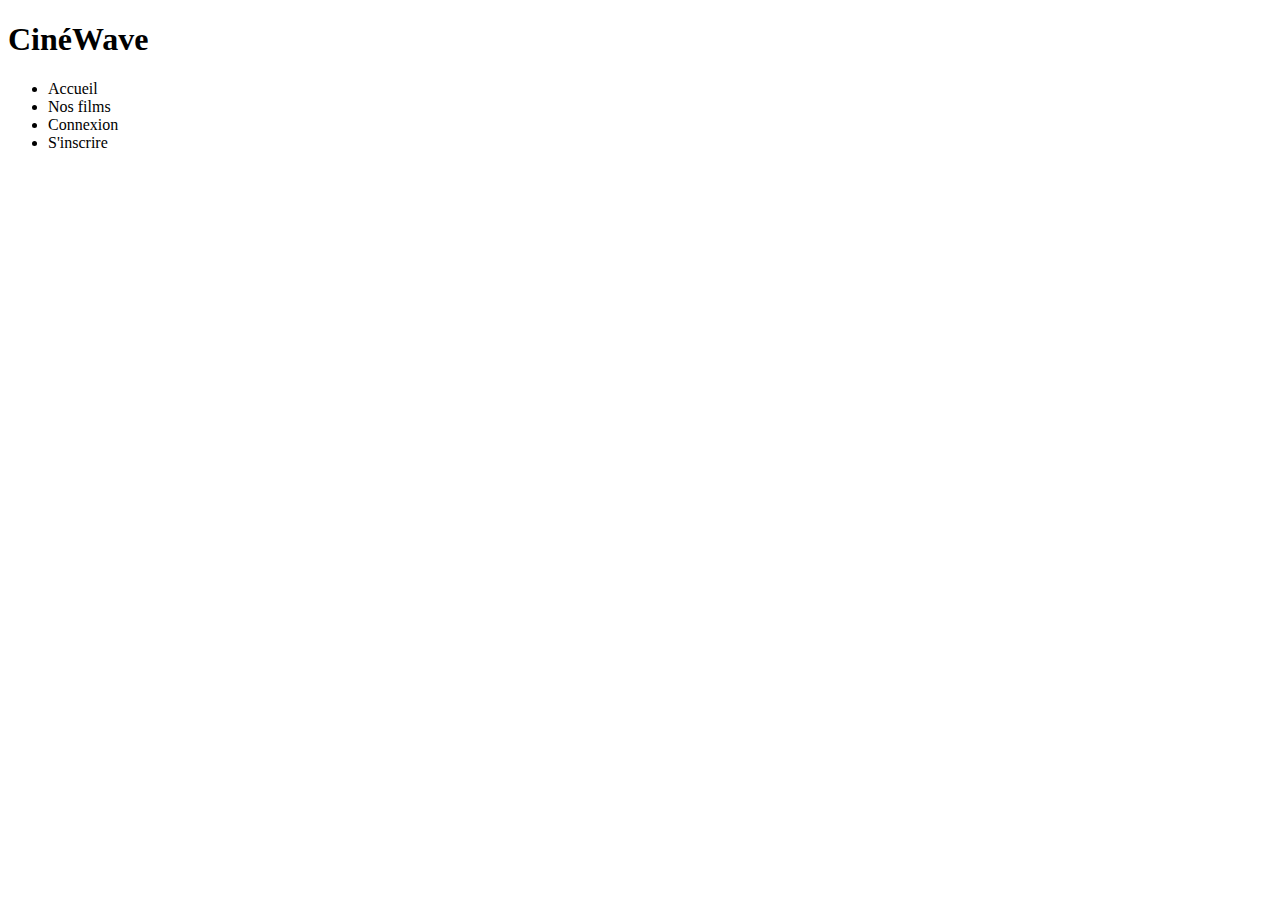
==== all_films.html @ 9b923eaf "first commit" ====
<!DOCTYPE html>
<html lang="en">
<head>
    <meta charset="UTF-8">
    <meta name="viewport" content="width=device-width, initial-scale=1.0">
    <title>home</title>
</head>
<body>
    <header>
        <h1>
            CinéWave
        </h1>
        <nav>
            <ul>
                <li>Accueil</li>
                <li>Nos films</li>
                <li>Connexion</li>
                <li>S'inscrire</li>
            </ul>
        </nav>
    </header>
    <main>
        
    </main>
    
</body>
</html>
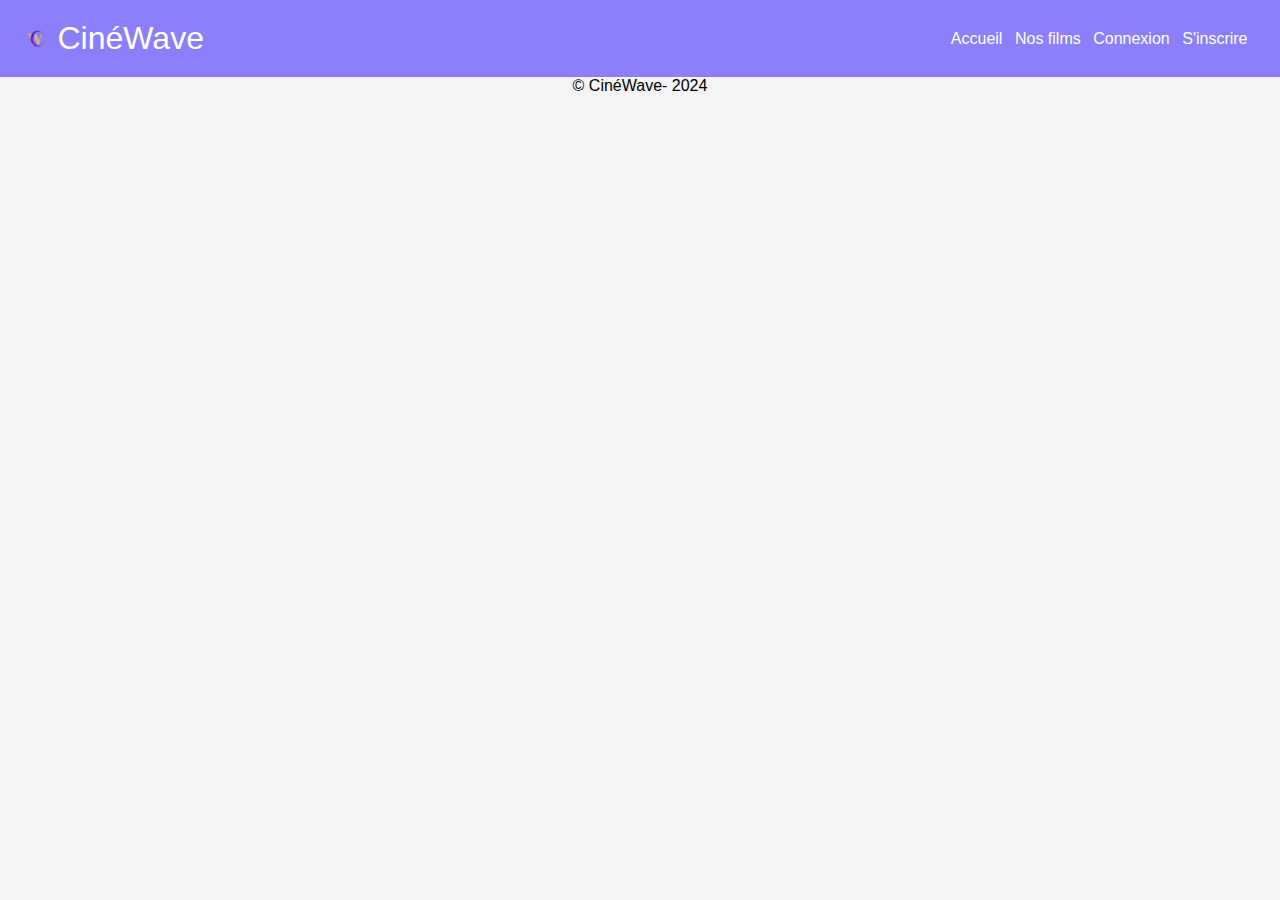
==== commit f863323a: "UP HTML & CSS" ====
--- a/all_films.html
+++ b/all_films.html
@@ -1,27 +1,38 @@
 <!DOCTYPE html>
-<html lang="en">
+<html lang="en,fr">
+
 <head>
     <meta charset="UTF-8">
     <meta name="viewport" content="width=device-width, initial-scale=1.0">
-    <title>home</title>
+    <title>Accueil</title>
+    <link rel="stylesheet" href="./css/main.css">
+    <link rel="shortcut icon" href="favicon.ico" type="image/x-icon">
+    
 </head>
+
 <body>
-    <header>
-        <h1>
-            CinéWave
-        </h1>
-        <nav>
-            <ul>
-                <li>Accueil</li>
-                <li>Nos films</li>
-                <li>Connexion</li>
-                <li>S'inscrire</li>
-            </ul>
-        </nav>
-    </header>
+        <header>
+            <h1>
+                <a href="./index.html"><img src="./asset/cinewave_logo.png" alt="logo cinewave">
+                CinéWave
+            </a>
+            </h1>
+            <nav>
+                <ul>
+                    <li><a href="./index.html">Accueil</a></li>
+                    <li><a href="./all_films.html">Nos films</a></li>
+                    <li><a href="./log.html">Connexion</a></li>
+                    <li><a href="./register.html">S'inscrire</a></li>
+                </ul>
+            </nav>
+        </header>
     <main>
         
     </main>
-    
+    <footer>
+        <p> 
+            &copy; CinéWave- 2024
+        </p>
+    </footer>
 </body>
 </html>--- a/css/main.css
+++ b/css/main.css
@@ -0,0 +1,183 @@
+@import url(./reset.css);
+
+/* Couleurs */
+:root {
+  --primary-color: #8b80f9;
+  --background-color: #f4f4f4;
+  --button-color: #8b80f9;
+  --button-hover-color: #8b80f9;
+  --text-color: #fff;
+}
+
+/* Header */
+header {
+  background-color: var(--primary-color);
+  padding: 2rem;
+  display: flex;
+  justify-content: space-between;
+  align-items: center;
+  width: 100%;
+}
+
+header h1 a {
+  color: var(--text-color);
+  display: flex;
+  align-items: center;
+}
+
+header h1 a img {
+  height: 3.125rem;
+  margin-right: 0.625rem;
+  
+}
+
+header nav ul {
+  list-style-type: none;
+  display: flex;
+  margin: 0;
+  padding: 0;
+}
+
+header nav ul li {
+  margin-right: 1.25rem;
+}
+
+header nav a {
+  color: var(--text-color);
+  text-decoration: none;
+}
+
+/* Home Container */
+.home-container {
+  background:url(../asset/image_bg.jpg) no-repeat center center / cover;
+  position: relative;
+  width: 100%;
+  height: 100vh;
+}
+
+.home-desc{
+  position: absolute;
+  top: 50%;
+  left: 50%;
+  transform: translate(-50%, -50%);
+  background-color: rgba(255, 255, 255, 0.6); /* Fond blanc opaque */
+  padding: 20px;
+  max-width: 30%;
+  justify-content: center;  
+  vertical-align: middle; /* Ajout de cette ligne pour aligner verticalement */
+
+}
+
+
+/* Home Container Part 2 and register-container*/
+.register-container, .home-container-part2 {
+  background-color: var(--background-color);
+  padding: 1.25rem;
+  text-align: center;
+}
+
+.register-container h2,
+.home-container-part2 h2 {
+  font-size: 3rem;
+  margin-bottom: 2rem;
+}
+
+.register-container form,
+.home-container-part2 form {
+  display: flex;
+  flex-direction: column;
+  align-items: baseline;
+  max-width: 50rem;
+  margin: 0 auto;
+}
+
+
+
+.register-container input,
+.home-container-part2 input {
+  width: 100%;
+  padding: 1rem;
+  margin-bottom: 1.25rem;
+  box-sizing: border-box;
+  border: 1px solid #ccc;
+  border-radius: 0.25rem;
+}
+
+.home-container-part2 button {
+  background-color: var(--button-color);
+  color: var(--text-color);
+  padding: 1rem 1.5rem;
+  border: none;
+  border-radius: 0.25rem;
+  cursor: pointer;
+}
+
+.home-container-part2 button:hover {
+  background-color: var(--button-hover-color);
+}
+
+/* Home Container Part 3 */
+.home-container-part3 {
+  background-color: #7a7373;
+  max-width: 70rem;
+  margin: 0 auto;
+  padding: 4rem 0;
+  text-align: center;
+  border: 1px solid #000;  
+}
+
+/* Connexion */
+.register-container, .Connexion {
+  background-color: #fff;
+  border-radius: 0.5rem;
+  box-shadow: 0 0 0.625rem rgba(0, 0, 0, 0.1);
+  padding: 1.5rem;
+  max-width: 60rem;
+  width: 100%;
+  margin: 1.25rem auto;
+}
+
+.register-container h2,
+.Connexion h2 {
+  margin-bottom: 1.25rem;
+}
+
+.register-container label,
+.Connexion label {
+  display: block;
+}
+
+.Connexion input {
+  width: 100%;
+  padding: 1.5rem;
+  margin-bottom: 2.1875rem;
+  box-sizing: border-box;
+  border: 1px solid #ccc;
+  border-radius: 0.25rem;
+}
+
+.register-container input {
+  width: 100%;
+  padding: 1.5rem;
+  box-sizing: border-box;
+  border: 1px solid #ccc;
+  border-radius: 0.25rem;
+}
+
+.register-container input[type="button"],
+.Connexion input[type="button"] {
+  background-color: var(--button-color);
+  color: var(--text-color);
+  padding: 1rem 1.5rem;
+  border: none;
+  border-radius: 0.25rem;
+  cursor: pointer;
+}
+
+.register-container input[type="button"]:hover,
+.Connexion input[type="button"]:hover {
+  background-color: var(--button-hover-color);
+}
+footer{
+  text-align: center;
+}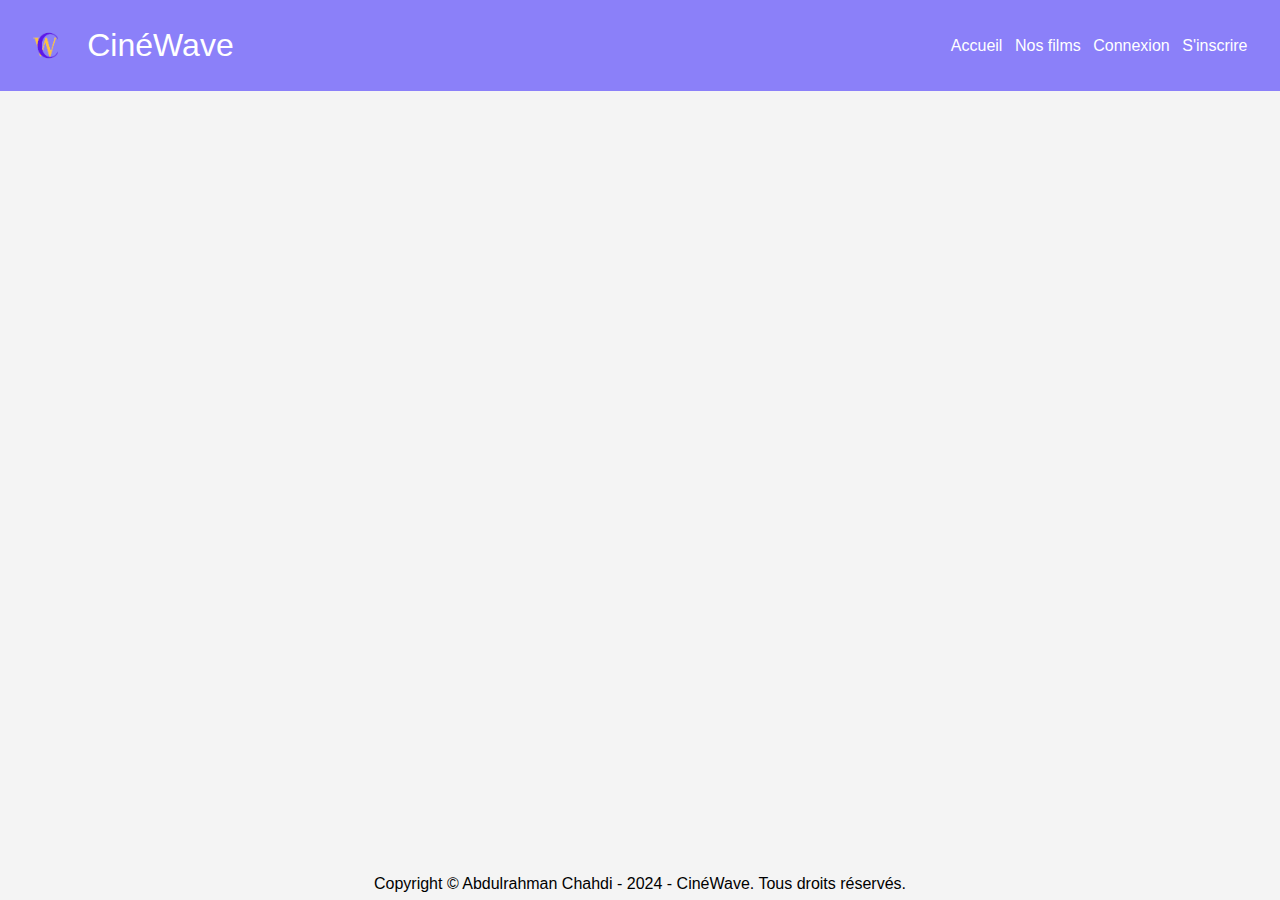
==== commit 3871ead6: "update gitignore" ====
--- a/all_films.html
+++ b/all_films.html
@@ -31,7 +31,7 @@
     </main>
     <footer>
         <p> 
-            &copy; CinéWave- 2024
+           Copyright &copy; Abdulrahman Chahdi - 2024 - CinéWave. Tous droits réservés.
         </p>
     </footer>
 </body>
--- a/css/main.css
+++ b/css/main.css
@@ -26,8 +26,8 @@
 }
 
 header h1 a img {
-  height: 3.125rem;
-  margin-right: 0.625rem;
+  height: 5.1rem;
+  margin-right: 1.625rem;
   
 }
 
@@ -60,12 +60,21 @@
   top: 50%;
   left: 50%;
   transform: translate(-50%, -50%);
-  background-color: rgba(255, 255, 255, 0.6); /* Fond blanc opaque */
+  background-color: rgba(255, 255, 255, 0.89); /* Fond blanc opaque */
   padding: 20px;
   max-width: 30%;
-  justify-content: center;  
-  vertical-align: middle; /* Ajout de cette ligne pour aligner verticalement */
-
+  display: flex;
+  flex-direction: row;
+  align-items: center;
+  border-radius: 3rem;
+
+}
+.home-desc img{
+  width: 30%;
+  height: 30%;
+}
+.home-desc p{
+  font-weight: bolder;
 }
 
 
@@ -118,7 +127,7 @@
 
 /* Home Container Part 3 */
 .home-container-part3 {
-  background-color: #7a7373;
+  background-color: var(--background-color);
   max-width: 70rem;
   margin: 0 auto;
   padding: 4rem 0;
@@ -129,7 +138,7 @@
 /* Connexion */
 .register-container, .Connexion {
   background-color: #fff;
-  border-radius: 0.5rem;
+  border-radius: 1rem;
   box-shadow: 0 0 0.625rem rgba(0, 0, 0, 0.1);
   padding: 1.5rem;
   max-width: 60rem;
@@ -140,6 +149,7 @@
 .register-container h2,
 .Connexion h2 {
   margin-bottom: 1.25rem;
+  text-align: center;
 }
 
 .register-container label,
@@ -148,6 +158,7 @@
 }
 
 .Connexion input {
+  background-color: #D9D9D9;
   width: 100%;
   padding: 1.5rem;
   margin-bottom: 2.1875rem;
@@ -157,6 +168,7 @@
 }
 
 .register-container input {
+  background-color: #D9D9D9;
   width: 100%;
   padding: 1.5rem;
   box-sizing: border-box;
@@ -170,14 +182,25 @@
   color: var(--text-color);
   padding: 1rem 1.5rem;
   border: none;
-  border-radius: 0.25rem;
+  border-radius: 3rem;
   cursor: pointer;
+  box-shadow: 0 0 0.625rem rgba(0, 0, 0, 0.1);
+
 }
 
 .register-container input[type="button"]:hover,
 .Connexion input[type="button"]:hover {
   background-color: var(--button-hover-color);
-}
+  box-shadow: 0 0 0.625rem rgba(0, 0, 0, 0.1);
+
+}
+
+/* footer*/
 footer{
   text-align: center;
+  position: absolute;
+  bottom: 0;
+  width: 100%;
+  height: 2.5rem;
+
 }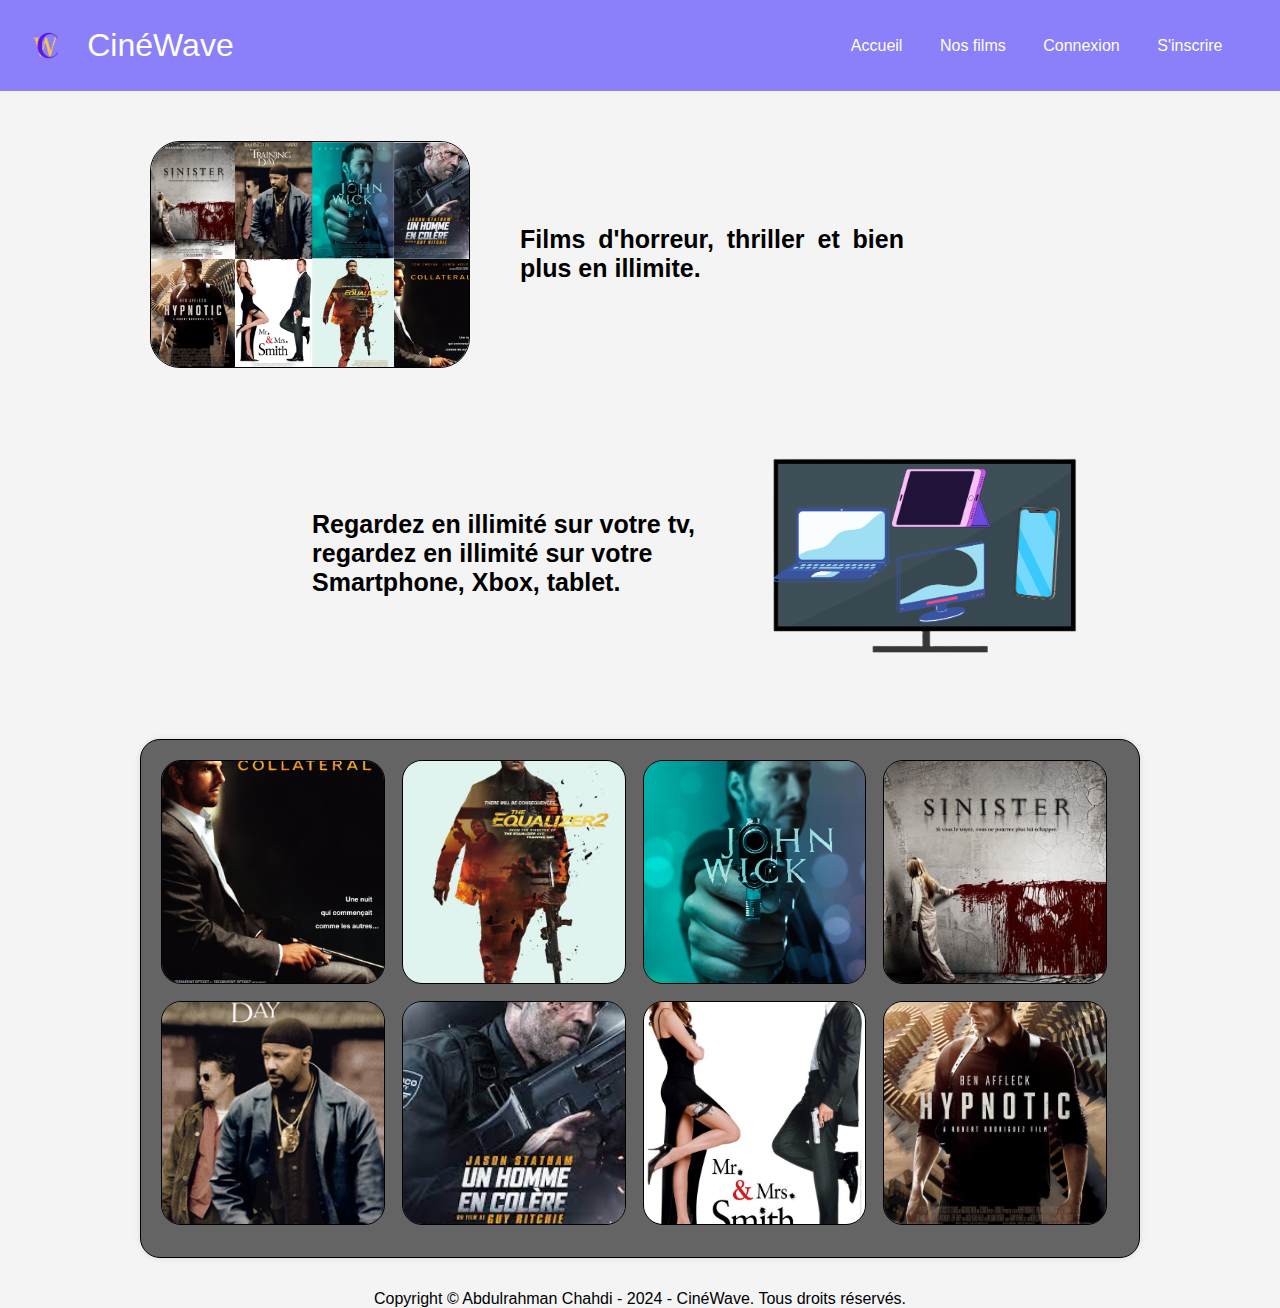
==== commit e3feec39: "update html and css" ====
--- a/all_films.html
+++ b/all_films.html
@@ -27,11 +27,33 @@
             </nav>
         </header>
     <main>
+        <section class="all_films_desc">           
+                <img src="./asset/film_mosaique.png" alt="cinewave_logo">
+                <p>Films d'horreur, thriller et bien plus en illimite.</p>
+        </section>
+        <section class="device_desc">
+            <p>
+                Regardez en illimité sur votre tv, regardez en illimité sur votre Smartphone, Xbox, tablet.
+            </p> 
+            <img src="./asset/electronic_device.png" alt="type de multimédia">
+        </section>
+        <section class="grid-container">
+            <div class="grid-item"><img src="./asset/collateral.jpg" alt="film collateral"></div>
+            <div class="grid-item"><img src="./asset/equalizer2.jpg" alt=" equalizer 2"></div>
+            <div class="grid-item"><img src="./asset/john_wick1.jpg" alt="john wick 1"></div>
+            <div class="grid-item"><img src="./asset/sinister.jpg" alt="sinister"></div>
+            <div class="grid-item"><img src="./asset/training_day.jpg" alt="training day"></div>
+            <div class="grid-item"><img src="./asset/un_homme_en_colere.jpeg" alt="un homme en colère"></div>
+            <div class="grid-item"><img src="./asset/Mr_Mrs_Smith_Poster.jpg" alt="collateral"></div>
+            <div class="grid-item"><img src="./asset/hypnotic_movie_poster.jpg" alt="john wick 1"></div>
+
+        </section>
+
         
     </main>
     <footer>
         <p> 
-           Copyright &copy; Abdulrahman Chahdi - 2024 - CinéWave. Tous droits réservés.
+            Copyright &copy; Abdulrahman Chahdi - 2024 - CinéWave. Tous droits réservés.
         </p>
     </footer>
 </body>
--- a/css/main.css
+++ b/css/main.css
@@ -45,8 +45,13 @@
 header nav a {
   color: var(--text-color);
   text-decoration: none;
-}
-
+  margin-right: 2.5rem;
+}
+header nav a:hover{
+  color: #000;
+  font-size: 1.5rem;
+  transition: 1s;
+}
 /* Home Container */
 .home-container {
   background:url(../asset/image_bg.jpg) no-repeat center center / cover;
@@ -91,15 +96,21 @@
   margin-bottom: 2rem;
 }
 
-.register-container form,
-.home-container-part2 form {
+.register-container form
+{
   display: flex;
   flex-direction: column;
   align-items: baseline;
   max-width: 50rem;
   margin: 0 auto;
 }
-
+.home-container-part2 form {
+  display: flex;
+  flex-direction: row;
+  align-items: center;
+  max-width: 50rem;
+  margin: 0 auto;
+}
 
 
 .register-container input,
@@ -115,14 +126,19 @@
 .home-container-part2 button {
   background-color: var(--button-color);
   color: var(--text-color);
-  padding: 1rem 1.5rem;
+  padding: 1rem 3rem 1rem 3rem;
   border: none;
-  border-radius: 0.25rem;
+  border-radius: 3rem;
   cursor: pointer;
+  margin-left: 2rem;
+  margin-bottom: 1.5rem;
 }
 
 .home-container-part2 button:hover {
   background-color: var(--button-hover-color);
+  color: #000;
+  transition: 0.5s;  
+
 }
 
 /* Home Container Part 3 */
@@ -133,15 +149,16 @@
   padding: 4rem 0;
   text-align: center;
   border: 1px solid #000;  
+  margin-bottom: 5rem;
 }
 
 /* Connexion */
 .register-container, .Connexion {
   background-color: #fff;
-  border-radius: 1rem;
+  border-radius: 2rem;
   box-shadow: 0 0 0.625rem rgba(0, 0, 0, 0.1);
   padding: 1.5rem;
-  max-width: 60rem;
+  max-width: 50rem;
   width: 100%;
   margin: 1.25rem auto;
 }
@@ -181,10 +198,10 @@
   background-color: var(--button-color);
   color: var(--text-color);
   padding: 1rem 1.5rem;
-  border: none;
   border-radius: 3rem;
   cursor: pointer;
-  box-shadow: 0 0 0.625rem rgba(0, 0, 0, 0.1);
+  box-shadow: 0 0 1rem rgba(0, 0, 0, 0.1);
+
 
 }
 
@@ -194,13 +211,86 @@
   box-shadow: 0 0 0.625rem rgba(0, 0, 0, 0.1);
 
 }
+/*page film */
+.all_films_desc {
+  display: flex;
+  align-items: center;
+  justify-content: left;
+  margin: 5rem auto;
+}
+.all_films_desc p{
+  text-align: justify;
+  max-width: 30%;
+  font-size: 2.5rem;
+  font-weight: bolder;
+
+}
+.all_films_desc img{
+  width: 25%; 
+  border: 1.5px solid ;
+  border-radius: 3rem ;
+  margin-right: 5rem ;
+  margin-left: 15rem;
+}
+.device_desc{
+  display: flex;
+  align-items: center;
+  justify-content: right;
+  margin-left: 0;
+}
+.device_desc p{
+  text-align: left;
+  font-size: 2.5rem;
+  font-weight: bolder;
+  max-width: 30%;
+  margin-right: 5rem;
+}
+.device_desc img  {
+  width: 30%;
+  margin-right: 15rem;
+
+}
+
+/* Style de la grille */
+.grid-container {
+  background-color: rgba(64, 64, 64, 0.8);
+  max-width: 100rem;
+  display: grid;
+  grid-template-columns: repeat(4, 1fr);
+  grid-gap: 5px;
+  padding: 20px;
+  border-radius: 2rem; 
+  border: 1px solid #000;
+  margin: 5rem auto;
+  box-shadow: 0 0 0.625rem rgba(0, 0, 0, 0.1);
+
+}
+
+.grid-item {
+  position: relative;
+  width: 100%;
+  height: 0;
+  padding-bottom: 100%;
+}
+
+.grid-item img {
+  position: absolute;
+  top: 0;
+  left: 0;
+  width: 95%; 
+  height: 95%; 
+  object-fit: cover;
+  border-radius: 2rem;
+  border: 1px solid;
+}
+
 
 /* footer*/
 footer{
   text-align: center;
   position: absolute;
   bottom: 0;
-  width: 100%;
-  height: 2.5rem;
+  left: 0;
+  right: 0;
 
 }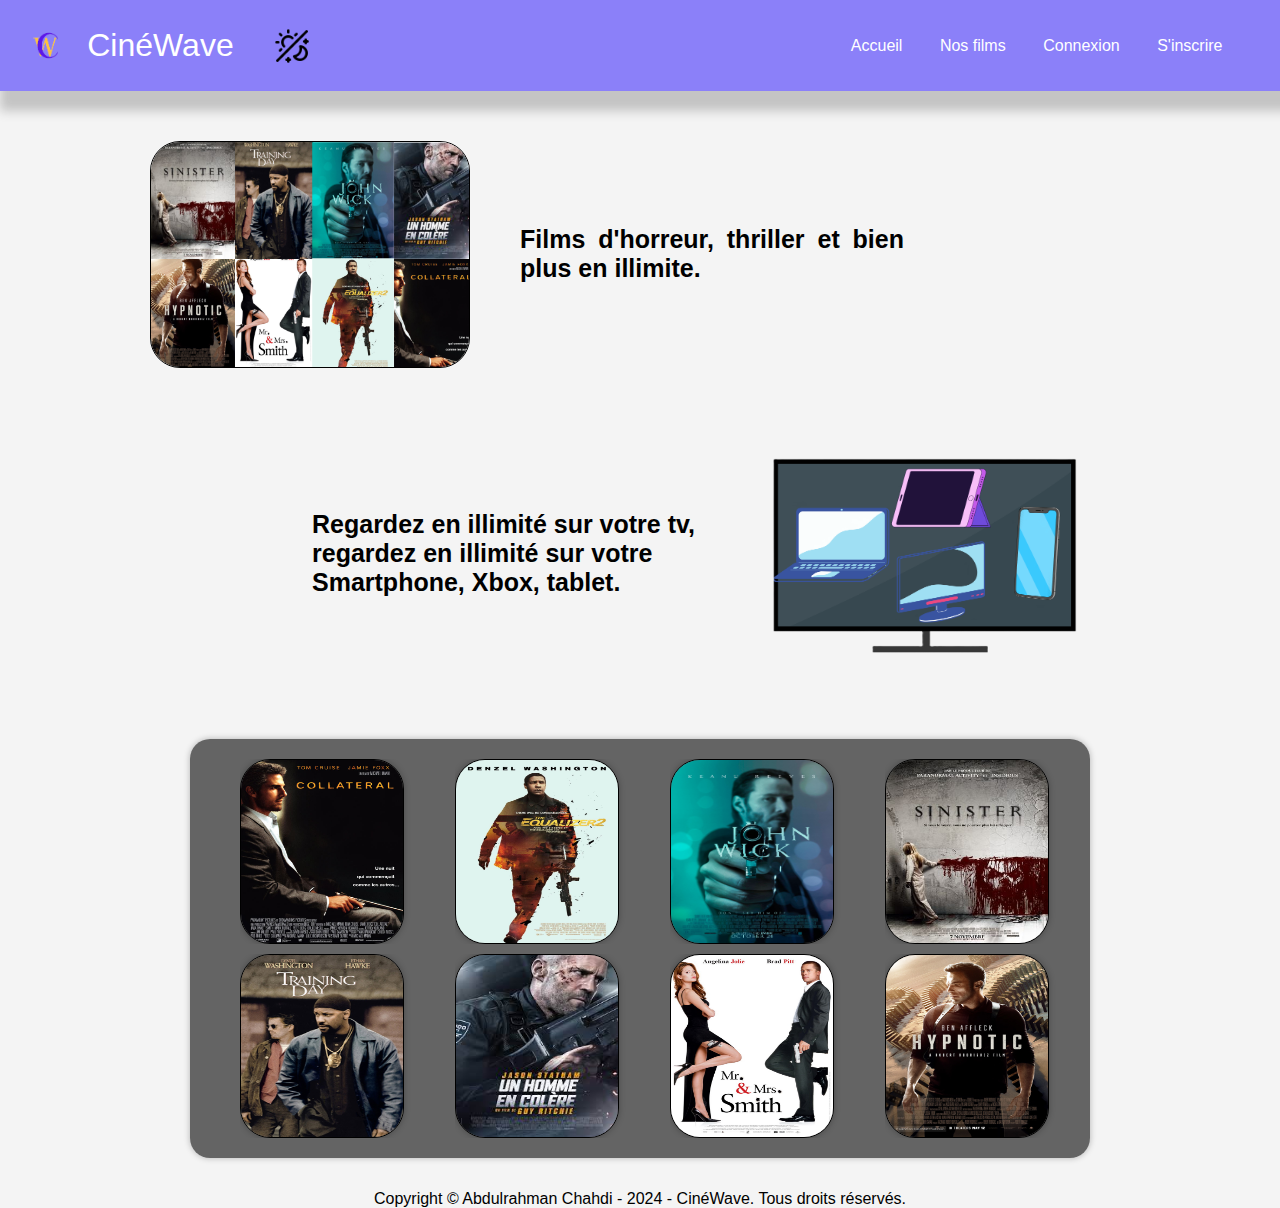
==== commit 16cb3be1: "update dark-mode" ====
--- a/all_films.html
+++ b/all_films.html
@@ -1,5 +1,5 @@
 <!DOCTYPE html>
-<html lang="en,fr">
+<html lang="en">
 
 <head>
     <meta charset="UTF-8">
@@ -7,54 +7,59 @@
     <title>Accueil</title>
     <link rel="stylesheet" href="./css/main.css">
     <link rel="shortcut icon" href="favicon.ico" type="image/x-icon">
-    
+
 </head>
 
 <body>
-        <header>
-            <h1>
-                <a href="./index.html"><img src="./asset/cinewave_logo.png" alt="logo cinewave">
+    <header>
+        <h1>
+            <a href="./index.html"><img src="./asset/cinewave_logo.png" alt="logo cinewave" loading="lazy">
                 CinéWave
             </a>
-            </h1>
-            <nav>
-                <ul>
-                    <li><a href="./index.html">Accueil</a></li>
-                    <li><a href="./all_films.html">Nos films</a></li>
-                    <li><a href="./log.html">Connexion</a></li>
-                    <li><a href="./register.html">S'inscrire</a></li>
-                </ul>
-            </nav>
-        </header>
+        </h1>
+        <img id="toggle-dark-mode" src="./asset/icon_darkmode.png" alt="bouton darkmode">
+
+        <nav>
+            <ul>
+                <li><a href="./index.html">Accueil</a></li>
+                <li><a href="./all_films.html">Nos films</a></li>
+                <li><a href="./log.html">Connexion</a></li>
+                <li><a href="./register.html">S'inscrire</a></li>
+            </ul>
+        </nav>
+    </header>
     <main>
-        <section class="all_films_desc">           
-                <img src="./asset/film_mosaique.png" alt="cinewave_logo">
-                <p>Films d'horreur, thriller et bien plus en illimite.</p>
+        <section class="all_films_desc">
+            <img src="./asset/film_mosaique.png" alt="cinewave_logo" loading="lazy">
+            <p>Films d'horreur, thriller et bien plus en illimite.</p>
         </section>
         <section class="device_desc">
             <p>
                 Regardez en illimité sur votre tv, regardez en illimité sur votre Smartphone, Xbox, tablet.
-            </p> 
-            <img src="./asset/electronic_device.png" alt="type de multimédia">
+            </p>
+            <img src="./asset/electronic_device.png" alt="type de multimédia" loading="lazy">
         </section>
         <section class="grid-container">
-            <div class="grid-item"><img src="./asset/collateral.jpg" alt="film collateral"></div>
-            <div class="grid-item"><img src="./asset/equalizer2.jpg" alt=" equalizer 2"></div>
-            <div class="grid-item"><img src="./asset/john_wick1.jpg" alt="john wick 1"></div>
-            <div class="grid-item"><img src="./asset/sinister.jpg" alt="sinister"></div>
-            <div class="grid-item"><img src="./asset/training_day.jpg" alt="training day"></div>
-            <div class="grid-item"><img src="./asset/un_homme_en_colere.jpeg" alt="un homme en colère"></div>
-            <div class="grid-item"><img src="./asset/Mr_Mrs_Smith_Poster.jpg" alt="collateral"></div>
-            <div class="grid-item"><img src="./asset/hypnotic_movie_poster.jpg" alt="john wick 1"></div>
+            <div class="grid-item"><img src="./asset/collateral.jpg" alt="film collateral" loading="lazy"></div>
+            <div class="grid-item"><img src="./asset/equalizer2.jpg" alt=" equalizer 2" loading="lazy"></div>
+            <div class="grid-item"><img src="./asset/john_wick1.jpg" alt="john wick 1" loading="lazy"></div>
+            <div class="grid-item"><img src="./asset/sinister.jpg" alt="sinister" loading="lazy"></div>
+            <div class="grid-item"><img src="./asset/training_day.jpg" alt="training day" loading="lazy"></div>
+            <div class="grid-item"><img src="./asset/un_homme_en_colere.jpeg" alt="un homme en colère" loading="lazy">
+            </div>
+            <div class="grid-item"><img src="./asset/Mr_Mrs_Smith_Poster.jpg" alt="collateral" loading="lazy"></div>
+            <div class="grid-item"><img src="./asset/hypnotic_movie_poster.jpg" alt="john wick 1" loading="lazy"></div>
 
         </section>
 
-        
+
     </main>
     <footer>
-        <p> 
+        <p>
             Copyright &copy; Abdulrahman Chahdi - 2024 - CinéWave. Tous droits réservés.
         </p>
     </footer>
 </body>
+<script type="module" src="./js/app.js"></script>
+
 </html>--- a/css/main.css
+++ b/css/main.css
@@ -17,6 +17,8 @@
   justify-content: space-between;
   align-items: center;
   width: 100%;
+  box-shadow: 1rem 1rem 1rem 1rem rgba(62, 62, 62, 0.267);
+
 }
 
 header h1 a {
@@ -28,7 +30,7 @@
 header h1 a img {
   height: 5.1rem;
   margin-right: 1.625rem;
-  
+
 }
 
 header nav ul {
@@ -47,63 +49,78 @@
   text-decoration: none;
   margin-right: 2.5rem;
 }
-header nav a:hover{
+
+header nav a:hover {
   color: #000;
   font-size: 1.5rem;
   transition: 1s;
 }
+
 /* Home Container */
 .home-container {
-  background:url(../asset/image_bg.jpg) no-repeat center center / cover;
+  background: url(../asset/image_bg.jpg) no-repeat center center / cover;
   position: relative;
   width: 100%;
   height: 100vh;
-}
-
-.home-desc{
+  box-shadow: 0 0 0.625rem rgba(0, 0, 0, 0.274);
+
+}
+
+.home-desc {
   position: absolute;
   top: 50%;
   left: 50%;
   transform: translate(-50%, -50%);
-  background-color: rgba(255, 255, 255, 0.89); /* Fond blanc opaque */
-  padding: 20px;
-  max-width: 30%;
+  background-color: rgba(255, 255, 255, 0.668);
+  padding: 1rem;
+  max-width: 60rem;
   display: flex;
   flex-direction: row;
   align-items: center;
   border-radius: 3rem;
 
 }
-.home-desc img{
-  width: 30%;
-  height: 30%;
-}
-.home-desc p{
+
+.home-desc img {
+  width: 50%;
+  height: 50%;
+}
+
+.home-desc p {
   font-weight: bolder;
+  font-size: 2rem;
 }
 
 
 /* Home Container Part 2 and register-container*/
-.register-container, .home-container-part2 {
+.register-container,
+.home-container-part2 {
   background-color: var(--background-color);
   padding: 1.25rem;
   text-align: center;
+}
+
+.home-container-part2 h2 {
+  text-align: center;
+  justify-content: left;
+  margin: 2rem auto;
 }
 
 .register-container h2,
 .home-container-part2 h2 {
   font-size: 3rem;
   margin-bottom: 2rem;
-}
-
-.register-container form
-{
+
+}
+
+.register-container form {
   display: flex;
   flex-direction: column;
   align-items: baseline;
   max-width: 50rem;
   margin: 0 auto;
 }
+
 .home-container-part2 form {
   display: flex;
   flex-direction: row;
@@ -115,6 +132,7 @@
 
 .register-container input,
 .home-container-part2 input {
+  background-color: rgba(217, 217, 217, 0.851);
   width: 100%;
   padding: 1rem;
   margin-bottom: 1.25rem;
@@ -137,7 +155,7 @@
 .home-container-part2 button:hover {
   background-color: var(--button-hover-color);
   color: #000;
-  transition: 0.5s;  
+  transition: 0.5s;
 
 }
 
@@ -148,24 +166,29 @@
   margin: 0 auto;
   padding: 4rem 0;
   text-align: center;
-  border: 1px solid #000;  
+  border: 1px solid #000;
+
   margin-bottom: 5rem;
+  box-shadow: 0 0 0.625rem rgba(0, 0, 0, 0.274);
+
 }
 
 /* Connexion */
-.register-container, .Connexion {
+.register-container,
+.Connexion {
   background-color: #fff;
   border-radius: 2rem;
-  box-shadow: 0 0 0.625rem rgba(0, 0, 0, 0.1);
+  box-shadow: 0 0 1rem rgba(0, 0, 0, 0.1);
   padding: 1.5rem;
   max-width: 50rem;
   width: 100%;
-  margin: 1.25rem auto;
+  margin: 5rem auto;
+  border: 1px solid #000;
 }
 
 .register-container h2,
 .Connexion h2 {
-  margin-bottom: 1.25rem;
+  margin: 2rem 0 3rem 0;
   text-align: center;
 }
 
@@ -175,7 +198,7 @@
 }
 
 .Connexion input {
-  background-color: #D9D9D9;
+  background-color: rgba(217, 217, 217, 0.851);
   width: 100%;
   padding: 1.5rem;
   margin-bottom: 2.1875rem;
@@ -185,7 +208,7 @@
 }
 
 .register-container input {
-  background-color: #D9D9D9;
+  background-color: rgba(217, 217, 217, 0.851);
   width: 100%;
   padding: 1.5rem;
   box-sizing: border-box;
@@ -193,24 +216,35 @@
   border-radius: 0.25rem;
 }
 
-.register-container input[type="button"],
-.Connexion input[type="button"] {
+.register-container button,
+.Connexion button {
   background-color: var(--button-color);
   color: var(--text-color);
-  padding: 1rem 1.5rem;
-  border-radius: 3rem;
+  padding: 1rem 5rem 1rem 5rem;
+  border-radius: 2rem;
   cursor: pointer;
   box-shadow: 0 0 1rem rgba(0, 0, 0, 0.1);
-
-
-}
-
-.register-container input[type="button"]:hover,
-.Connexion input[type="button"]:hover {
+  margin: 1rem auto;
+}
+
+.Connexion button {
+  background-color: var(--button-color);
+  color: var(--text-color);
+  padding: 1rem 5rem 1rem 5rem;
+  border-radius: 2rem;
+  cursor: pointer;
+  box-shadow: 0 0 1rem rgba(0, 0, 0, 0.1);
+  margin: 2rem 0 1rem 14rem;
+}
+
+
+.register-container button:hover,
+.Connexion button:hover {
   background-color: var(--button-hover-color);
-  box-shadow: 0 0 0.625rem rgba(0, 0, 0, 0.1);
-
-}
+  color: #000;
+  transition: 0.5s;
+}
+
 /*page film */
 .all_films_desc {
   display: flex;
@@ -218,34 +252,39 @@
   justify-content: left;
   margin: 5rem auto;
 }
-.all_films_desc p{
+
+.all_films_desc p {
   text-align: justify;
   max-width: 30%;
   font-size: 2.5rem;
   font-weight: bolder;
 
 }
-.all_films_desc img{
-  width: 25%; 
-  border: 1.5px solid ;
-  border-radius: 3rem ;
-  margin-right: 5rem ;
+
+.all_films_desc img {
+  width: 25%;
+  border: 1.5px solid;
+  border-radius: 3rem;
+  margin-right: 5rem;
   margin-left: 15rem;
 }
-.device_desc{
+
+.device_desc {
   display: flex;
   align-items: center;
   justify-content: right;
   margin-left: 0;
 }
-.device_desc p{
+
+.device_desc p {
   text-align: left;
   font-size: 2.5rem;
   font-weight: bolder;
   max-width: 30%;
   margin-right: 5rem;
 }
-.device_desc img  {
+
+.device_desc img {
   width: 30%;
   margin-right: 15rem;
 
@@ -254,39 +293,73 @@
 /* Style de la grille */
 .grid-container {
   background-color: rgba(64, 64, 64, 0.8);
-  max-width: 100rem;
+  max-width: 90rem;
   display: grid;
   grid-template-columns: repeat(4, 1fr);
-  grid-gap: 5px;
-  padding: 20px;
-  border-radius: 2rem; 
-  border: 1px solid #000;
+  grid-gap: 1rem;
+  padding: 2rem 0rem 2rem 5rem;
+  border-radius: 2rem;
   margin: 5rem auto;
-  box-shadow: 0 0 0.625rem rgba(0, 0, 0, 0.1);
+  box-shadow: 0 0 0.625rem rgba(0, 0, 0, 0.274);
 
 }
 
 .grid-item {
   position: relative;
   width: 100%;
-  height: 0;
-  padding-bottom: 100%;
+  height: 100%;
+  padding-bottom: 90%;
+  overflow: hidden;
 }
 
 .grid-item img {
   position: absolute;
   top: 0;
   left: 0;
-  width: 95%; 
-  height: 95%; 
-  object-fit: cover;
-  border-radius: 2rem;
-  border: 1px solid;
-}
-
+  width: 80%;
+  height: 100%;
+  object-fit: unset;
+  border-radius: 3rem;
+  border: #000 1px solid;
+  box-shadow: 0 0 0.625rem rgba(0, 0, 0, 0.274);
+
+}
+/* dark mode */
+.dark-mode {
+  --primary-color: #1a1a1a; 
+  --background-color: #252525;
+  --button-color: #1a1a1a; 
+  --button-hover-color: #404040; 
+  --text-color: #fff;
+}
+.dark-mode #toggle-dark-mode{
+  filter: invert(100%);
+}
+.dark-mode p,.dark-mode h2{
+  color: #fff;
+}
+.dark-mode .home-desc{
+  background-color: #000000d7;
+}
+
+
+/* button darkmode */
+#toggle-dark-mode {
+  width: 40px; 
+  height: auto; 
+  cursor: pointer; 
+  transition: filter 0.3s ease; 
+  margin-right: 50rem;
+}
+
+#toggle-dark-mode:hover {
+  filter: brightness(80%);
+  width: 50px;
+  transition: 1s;
+}
 
 /* footer*/
-footer{
+footer {
   text-align: center;
   position: absolute;
   bottom: 0;
